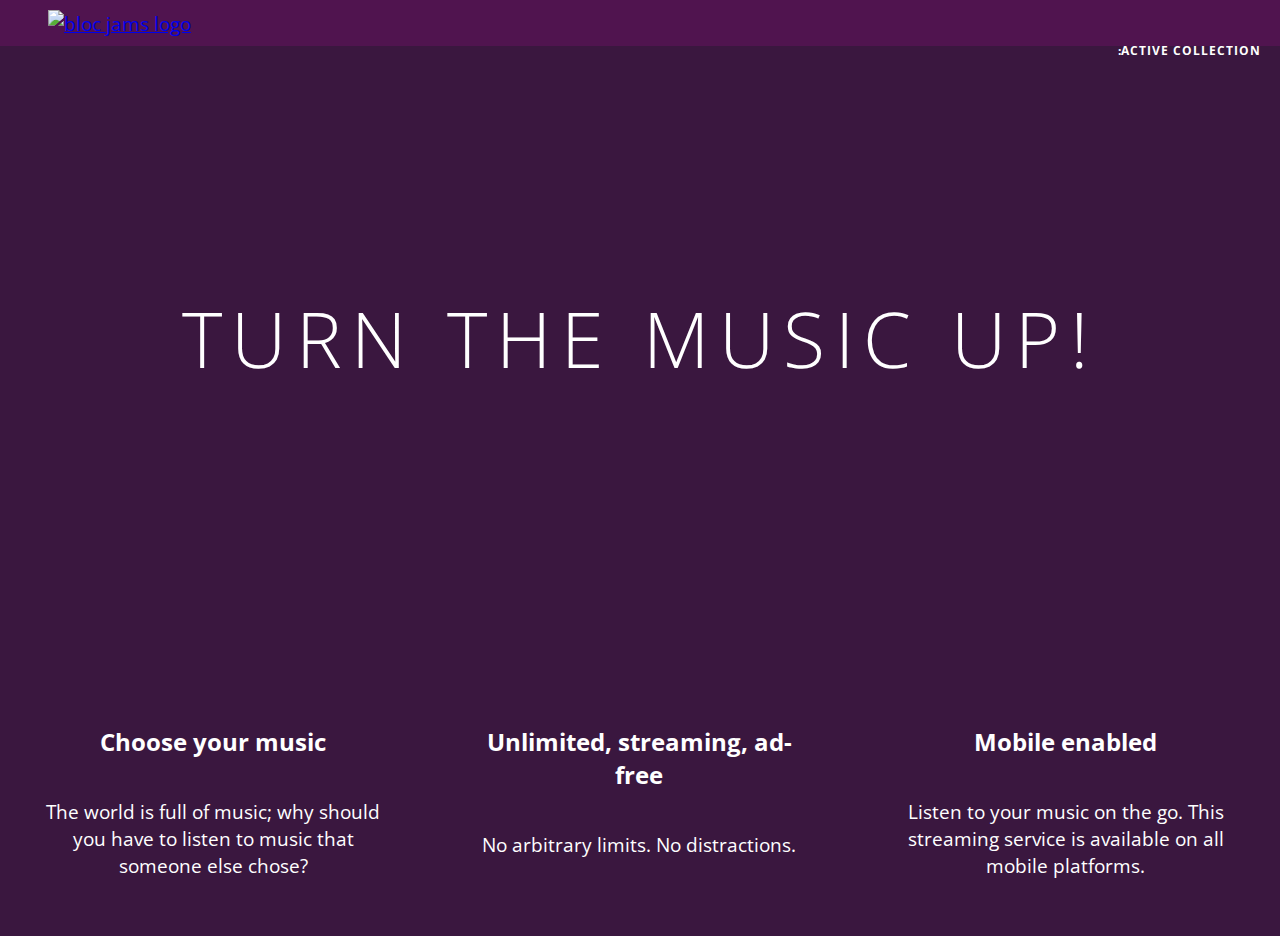
==== index.html @ 912bcd02 "testing" ====
<!DOCTYPE html>
 <html>
     <head>
          <title>Bloc Jams</title>
         <meta name="viewport" content="width=device-width, initial-scale=1">        
         <link rel="stylesheet" type="text/css" href="http://fonts.googleapis.com/css?family=Open+Sans:400,800,600,700,300">
         <link rel="stylesheet" type="text/css" href="http://code.ionicframework.com/ionicons/2.0.1/css/ionicons.min.css">         
         <link rel="stylesheet" type="text/css" href="styles/normalize.css">  
         <link rel="stylesheet" type="text/css" href="styles/main.css">   
         <link rel="stylesheet" type="text/css" href="styles/landing.css">         
     </head>
     <body class="landing">
         <nav class="navbar"> <!-- nav bar -->
         <a href="index.html" class="logo">
             <img src="assets/images/bloc_jams_logo.png" alt="bloc jams logo">
         </a>
         <div class="links-container">
             <a href="collection.html" class="navbar-link">:active collection</a>
         </div>          
         </nav>
         <section class="hero-content"> <!-- hero content -->
             <h1 class="hero-title">Turn the music up!</h1>        
         </section>
         <section class="clearfix"> <!-- selling points -->
             <div class="point column third">
                 <span class="ion-music-note"></span>                 
                 <h5 class="point-title">Choose your music</h5>
                 <p class="point-description">The world is full of music; why should you have to listen to music that someone else chose?</p>
             </div>
             <div class="point column third">
                 <span class="ion-radio-waves"></span>                 
                 <h5 class="point-title">Unlimited, streaming, ad-free</h5>
                 <p class="point-description">No arbitrary limits. No distractions.</p>
             </div>
             <div class="point column third">
                 <span class="ion-iphone"></span>                 
                 <h5 class="point-title">Mobile enabled</h5>
                 <p class="point-description">Listen to your music on the go. This streaming service is available on all mobile platforms.</p>
             </div>             
         </section>    
     </body>
 </html>
---- styles/main.css ----
*, *:before, *:after {
    -moz-box-sizing: border-box;
    -webkit-box-sizing: border-box;
    box-sizing: border-box;
}

html {
    height: 100%;
    font-size: 100%;
}

body {
    font-family: 'Open Sans';
    color: white;
    min-height: 100%;
}

.navbar {
    position: relative;
    padding: 0.5rem;
    background-color: rgba(101,18,95,0.5);
    z-index: 1;
}

.navbar > .logo {
    position: relative;
    left: 2rem;
    cursor: pointer;  /* produces the finger-pointer icon when you hover over the logo */
 }
 
.navbar .links-container {
    display: table;
    position: absolute;
    top: 0;
    right: 0;
    height: 100px;
    color: white;
    /* #3 */
    text-decoration: none;
 }
 
.links-container .navbar-link {
    display: table-cell;
    position: relative;
    height: 100%;
    padding-left: 1rem;
    padding-right: 1rem;
    /* #4 */
    vertical-align: middle;
    color: white;
    font-size: 0.625rem;
    letter-spacing: 0.05rem;
    font-weight: 700;
    text-transform: uppercase;
    /* #3 */
    text-decoration: none;
    cursor: pointer;
 }
 
   /* #5 */
 .links-container .navbar-link:hover {
     color: rgb(233,50,117);
 }

.links-container .navbar-link:active {
    background-color: white;
}
 .container {
     margin: 0 auto;
     max-width: 64rem;
 }
 
 
 /* Medium and small screens (640px) */
 @media (min-width: 40rem) {
     html { font-size: 112%; }     
   /* Style information will go here */
 }
 
 /* Large screens (1024px) */
 @media (min-width: 64rem) {
     html { font-size: 120%; }     
   /* Style information will go here */
 
     .column {
         float: left;
         padding-left: 1rem;
         padding-right: 1rem;
     }    
 
     .column.full { width: 100%; }
     .column.two-thirds { width: 66.7%; }
     .column.half { width: 50%; }
     .column.third { width: 33.3%; }
     .column.fourth { width: 25%; }
     .column.flow-opposite { float: right; }       
 }

.clearfix:before,
.clearfix:after {
   content: " ";
   display: table;
}

.clearfix:after {
   clear: both;
}
---- styles/landing.css ----
body.landing {
     background-color: rgb(58,23,63);
 }
 
 .hero-content {
     position: relative;
     min-height: 600px;
     background-image: url(../assets/images/bloc_jams_bg.jpg);
     background-repeat: no-repeat;
     background-position: center center;
     background-size: cover;
 }
 
 .hero-content .hero-title {
     position: absolute;
     top: 40%;
     -webkit-transform: translateY(-50%);
     -moz-transform: translateY(-50%);
     transform: translateY(-50%);
     width: 100%;
     text-align: center;
     font-size: 4rem;
     font-weight: 300;
     text-transform: uppercase;
     letter-spacing: 0.5rem;
     text-shadow: 1px 1px 0px rgb(58,23,63);
 }
 
 .selling-points {
     position: relative;

 }
 
 .point {

     position: relative;
     padding: 2rem;
     text-align: center;
 }
 
 .point .point-title {
     font-size: 1.25rem;
 }
 
 .ion-music-note,
 .ion-radio-waves,
 .ion-iphone {
     color: rgb(233,50,117);
     font-size: 5rem;
 }
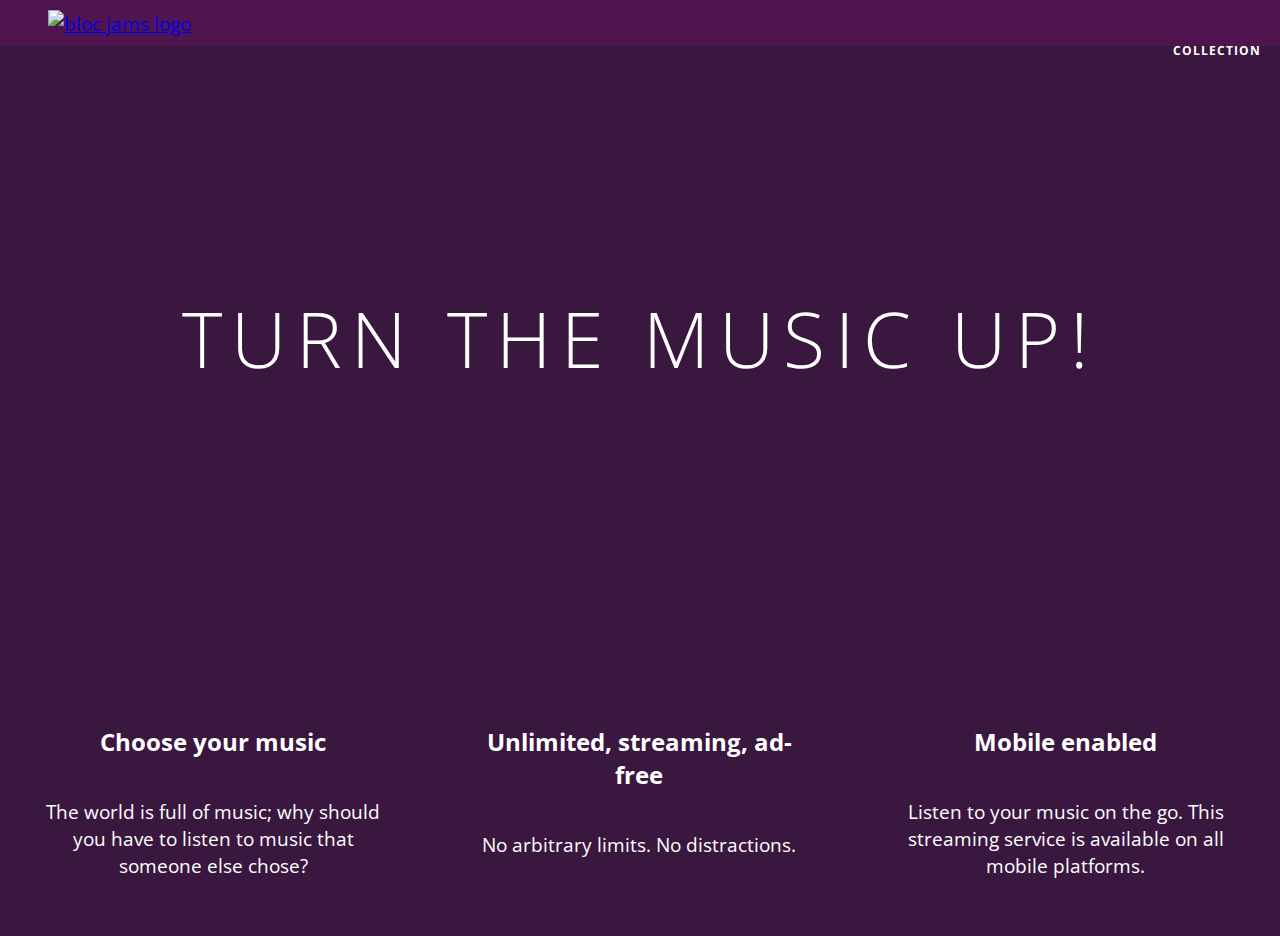
==== commit b49c89b4: "Assignment 9 completed, collections" ====
--- a/index.html
+++ b/index.html
@@ -15,7 +15,7 @@
              <img src="assets/images/bloc_jams_logo.png" alt="bloc jams logo">
          </a>
          <div class="links-container">
-             <a href="collection.html" class="navbar-link">:active collection</a>
+             <a href="collection.html" class="navbar-link">collection</a>
          </div>          
          </nav>
          <section class="hero-content"> <!-- hero content -->
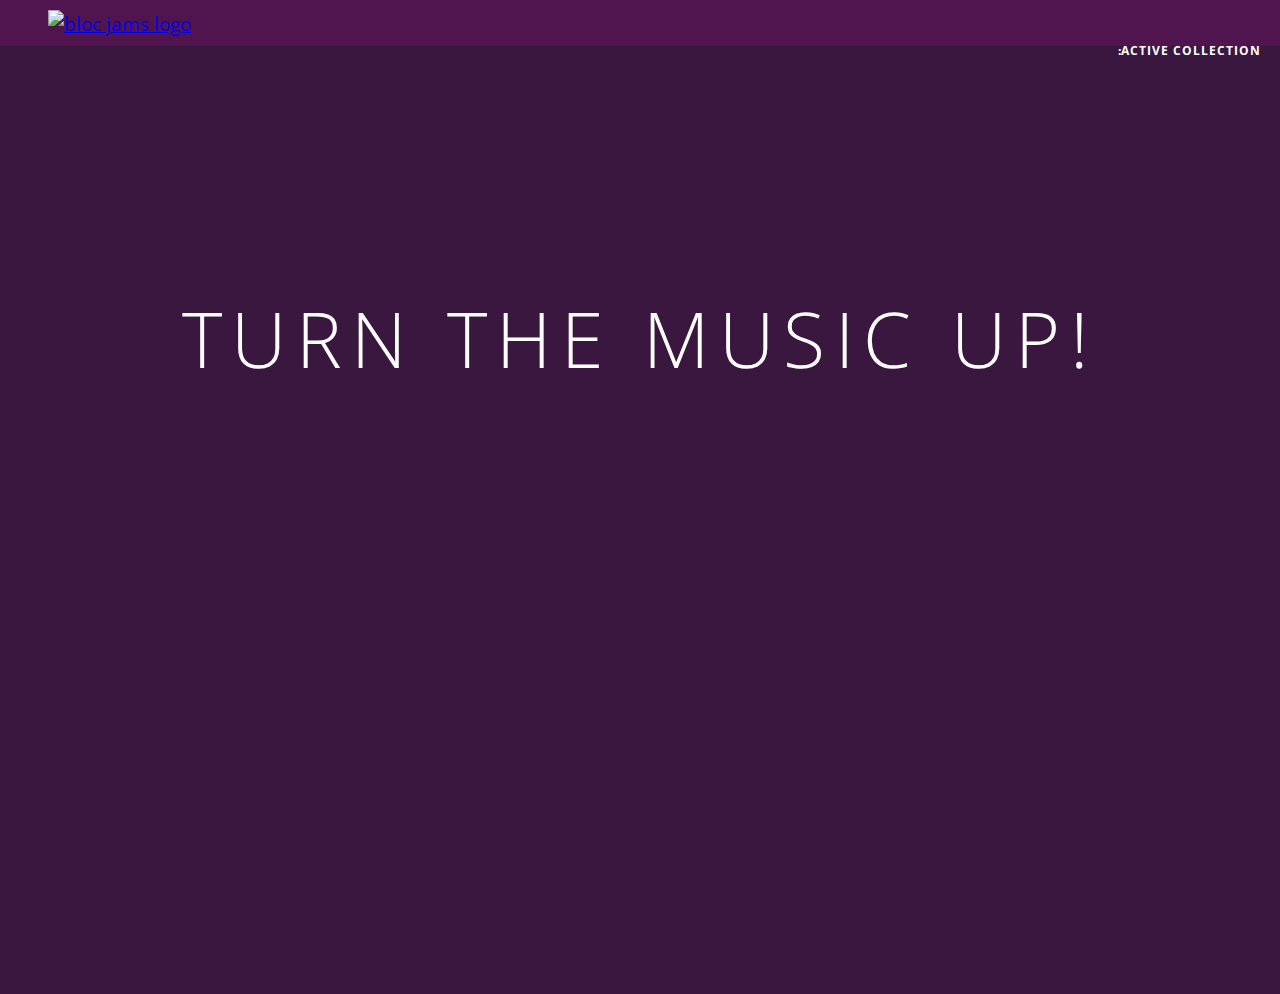
==== commit 64b9177b: "Checkpoint 22 DOM: completed" ====
--- a/index.html
+++ b/index.html
@@ -15,7 +15,7 @@
              <img src="assets/images/bloc_jams_logo.png" alt="bloc jams logo">
          </a>
          <div class="links-container">
-             <a href="collection.html" class="navbar-link">collection</a>
+             <a href="collection.html" class="navbar-link">:active collection</a>
          </div>          
          </nav>
          <section class="hero-content"> <!-- hero content -->
@@ -37,6 +37,7 @@
                  <h5 class="point-title">Mobile enabled</h5>
                  <p class="point-description">Listen to your music on the go. This streaming service is available on all mobile platforms.</p>
              </div>             
-         </section>    
+         </section>
+         <script src="scripts/landing.js"></script>    
      </body>
  </html>--- a/styles/main.css
+++ b/styles/main.css
@@ -70,6 +70,10 @@
      margin: 0 auto;
      max-width: 64rem;
  }
+
+ .container.narrow {
+     max-width: 56rem;
+ }
  
  
  /* Medium and small screens (640px) */
--- a/styles/landing.css
+++ b/styles/landing.css
@@ -36,6 +36,16 @@
      position: relative;
      padding: 2rem;
      text-align: center;
+     opacity: 0;
+     -webkit-transform: scaleX(0.9) translateY(3rem);
+     -moz-transform: scaleX(0.9) translateY(3rem);
+     transform: scaleX(0.9) translateY(3rem);
+     -webkit-transition: all 0.25s ease-in-out;
+     -moz-transition: all 0.25s ease-in-out;
+     transition: all 0.25s ease-in-out;
+     -webkit-transition-delay: 0.2s;
+     -moz-transition-delay: 0.2s;
+     transition-delay: 0.2s;     
  }
  
  .point .point-title {
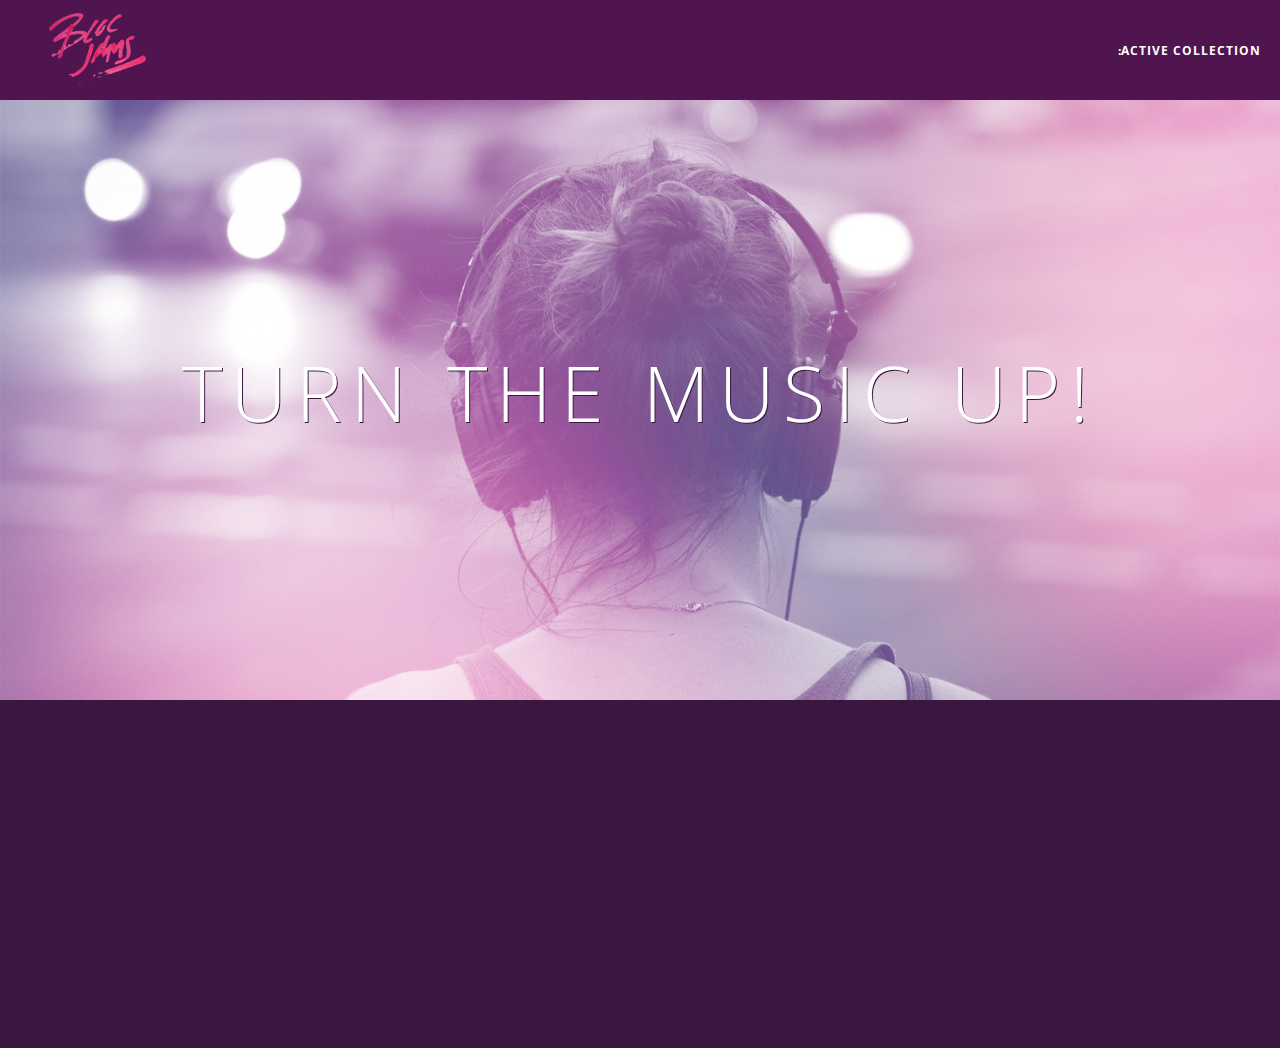
==== commit 52874301: "Assignment 23 completed, events" ====
--- a/index.html
+++ b/index.html
@@ -21,7 +21,7 @@
          <section class="hero-content"> <!-- hero content -->
              <h1 class="hero-title">Turn the music up!</h1>        
          </section>
-         <section class="clearfix"> <!-- selling points -->
+         <section class="clearfix selling-points"> <!-- selling points -->
              <div class="point column third">
                  <span class="ion-music-note"></span>                 
                  <h5 class="point-title">Choose your music</h5>
@@ -38,6 +38,7 @@
                  <p class="point-description">Listen to your music on the go. This streaming service is available on all mobile platforms.</p>
              </div>             
          </section>
+         <script src="scripts/utilities.js"></script>
          <script src="scripts/landing.js"></script>    
      </body>
  </html>--- a/styles/landing.css
+++ b/styles/landing.css
@@ -40,9 +40,9 @@
      -webkit-transform: scaleX(0.9) translateY(3rem);
      -moz-transform: scaleX(0.9) translateY(3rem);
      transform: scaleX(0.9) translateY(3rem);
-     -webkit-transition: all 0.25s ease-in-out;
-     -moz-transition: all 0.25s ease-in-out;
-     transition: all 0.25s ease-in-out;
+     -webkit-transition: all .25s ease-in-out;
+     -moz-transition: all .25s ease-in-out;
+     transition: all .25s ease-in-out;
      -webkit-transition-delay: 0.2s;
      -moz-transition-delay: 0.2s;
      transition-delay: 0.2s;     
